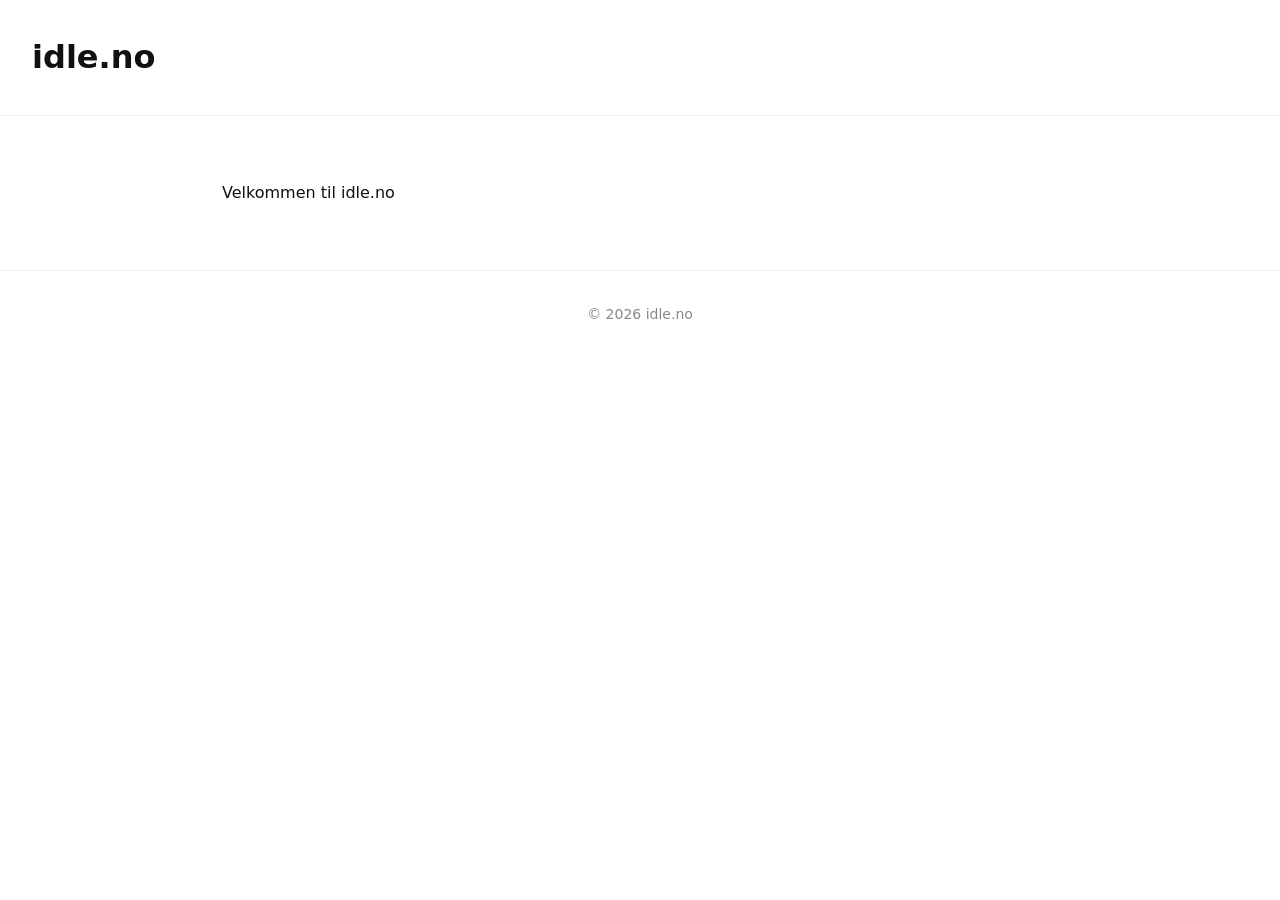
==== index.html @ d67baffa "Initial project setup for idle.no Static HTML/CSS/JS starter with base structure and reset styles.  " ====
<!DOCTYPE html>
<html lang="no">
<head>
  <meta charset="UTF-8">
  <meta name="viewport" content="width=device-width, initial-scale=1.0">
  <title>idle.no</title>
  <link rel="stylesheet" href="css/style.css">
</head>
<body>
  <header>
    <h1>idle.no</h1>
  </header>

  <main>
    <p>Velkommen til idle.no</p>
  </main>

  <footer>
    <p>&copy; 2026 idle.no</p>
  </footer>

  <script src="js/main.js"></script>
</body>
</html>
---- css/style.css ----
*, *::before, *::after {
  box-sizing: border-box;
  margin: 0;
  padding: 0;
}

body {
  font-family: system-ui, -apple-system, sans-serif;
  line-height: 1.6;
  color: #111;
  background: #fff;
}

header {
  padding: 2rem;
  border-bottom: 1px solid #eee;
}

main {
  max-width: 900px;
  margin: 0 auto;
  padding: 4rem 2rem;
}

footer {
  padding: 2rem;
  border-top: 1px solid #eee;
  text-align: center;
  color: #888;
  font-size: 0.875rem;
}
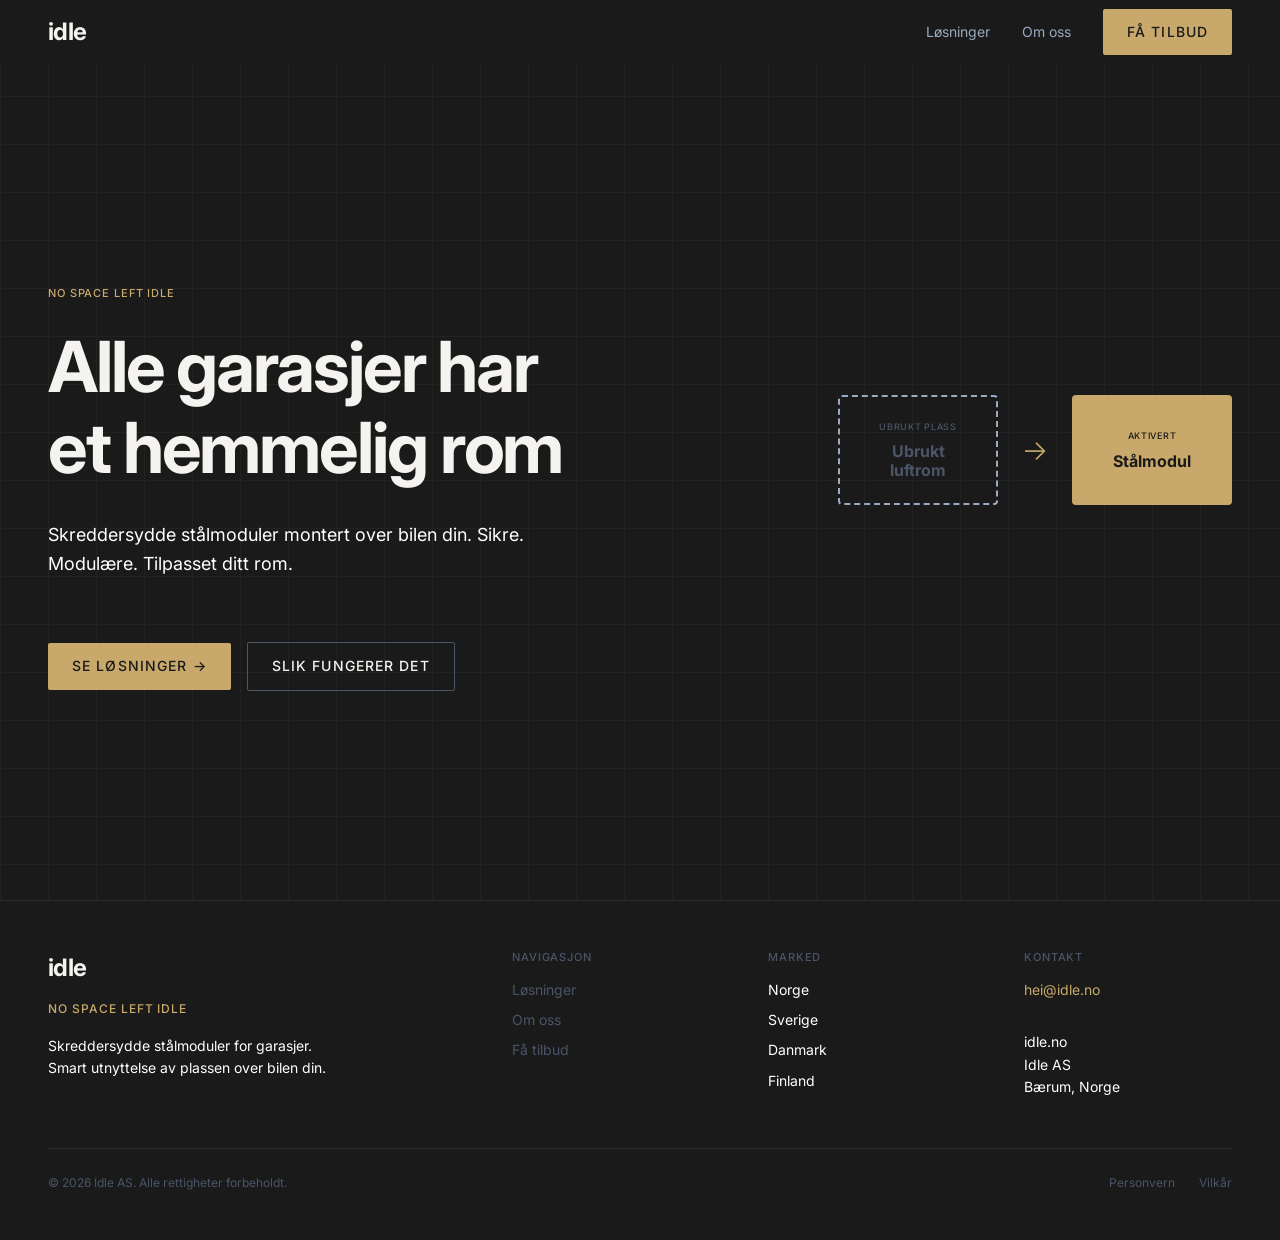
==== commit 0e0d7bf7: "Replace placeholder site with full idle.no design New multi-page site (index, losninger, om-oss, kon" ====
--- a/index.html
+++ b/index.html
@@ -1,24 +1,115 @@
 <!DOCTYPE html>
-<html lang="no">
+<html lang="nb">
 <head>
-  <meta charset="UTF-8">
-  <meta name="viewport" content="width=device-width, initial-scale=1.0">
-  <title>idle.no</title>
-  <link rel="stylesheet" href="css/style.css">
+<meta charset="UTF-8">
+<meta name="viewport" content="width=device-width, initial-scale=1.0">
+<title>idle — No space left idle</title>
+<meta name="description" content="Skreddersydde stålmoduler montert over bilen din. Sikker, modulær oppbevaring for garasjer og fellesgarasjer i Norden.">
+<link rel="icon" type="image/svg+xml" href="assets/favicon.svg">
+<link rel="preconnect" href="https://fonts.googleapis.com">
+<link rel="preconnect" href="https://fonts.gstatic.com" crossorigin>
+<link href="https://fonts.googleapis.com/css2?family=Inter:wght@300;400;500;600;700&display=swap" rel="stylesheet">
+<link href="https://api.fontshare.com/v2/css?f[]=satoshi@300,400,500,700&display=swap" rel="stylesheet">
+<link rel="stylesheet" href="css/tokens.css">
+<link rel="stylesheet" href="css/site.css">
 </head>
 <body>
-  <header>
-    <h1>idle.no</h1>
-  </header>
 
-  <main>
-    <p>Velkommen til idle.no</p>
-  </main>
+<a class="skip-link" href="#innhold">Hopp til innhold</a>
 
-  <footer>
-    <p>&copy; 2026 idle.no</p>
-  </footer>
+<header class="nav" id="site-nav">
+  <div class="nav__inner">
+    <a class="nav__logo logotype" href="index.html">idle</a>
 
-  <script src="js/main.js"></script>
+    <nav class="nav__links" aria-label="Hovednavigasjon">
+      <a class="nav__link" href="losninger.html">Løsninger</a>
+      <a class="nav__link" href="om-oss.html">Om oss</a>
+      <a class="nav__cta btn-cta" href="kontakt.html">Få tilbud</a>
+    </nav>
+
+    <button class="nav__toggle" id="nav-toggle" aria-expanded="false" aria-controls="nav-mobile" aria-label="Åpne meny">
+      <span></span><span></span><span></span>
+    </button>
+  </div>
+
+  <nav class="nav__mobile" id="nav-mobile" aria-label="Mobilnavigasjon">
+    <a class="nav__mobile-link" href="losninger.html">Løsninger</a>
+    <a class="nav__mobile-link" href="om-oss.html">Om oss</a>
+    <a class="nav__mobile-link nav__mobile-link--cta" href="kontakt.html">Få tilbud</a>
+  </nav>
+</header>
+
+<main id="innhold">
+  <section class="hero">
+    <div class="hero__grid" aria-hidden="true"></div>
+
+    <div class="hero__content">
+      <p class="hero__eyebrow tagline">No space left idle</p>
+      <h1 class="hero__heading">Alle garasjer har<br>et hemmelig rom</h1>
+      <p class="hero__sub">Skreddersydde stålmoduler montert over bilen din. Sikre. Modulære. Tilpasset ditt rom.</p>
+
+      <div class="hero__actions">
+        <a class="btn-cta" href="losninger.html">Se løsninger →</a>
+        <a class="btn-ghost" href="losninger.html#prosess">Slik fungerer det</a>
+      </div>
+    </div>
+
+    <div class="hero__motif" aria-hidden="true">
+      <div class="hero__box hero__box--idle">
+        <span class="hero__box-label">Ubrukt plass</span>
+        <span class="hero__box-title">Ubrukt<br>luftrom</span>
+      </div>
+      <span class="hero__arrow">→</span>
+      <div class="hero__box hero__box--active">
+        <span class="hero__box-label">Aktivert</span>
+        <span class="hero__box-title">Stål&shy;modul</span>
+      </div>
+    </div>
+  </section>
+</main>
+
+<footer class="footer">
+  <div class="footer__grid">
+    <div class="footer__brand">
+      <a class="footer__logo logotype" href="index.html">idle</a>
+      <p class="footer__tagline tagline">No space left idle</p>
+      <p class="footer__desc">Skreddersydde stålmoduler for garasjer. Smart utnyttelse av plassen over bilen din.</p>
+    </div>
+
+    <div class="footer__col">
+      <p class="footer__head label">Navigasjon</p>
+      <a class="footer__link" href="losninger.html">Løsninger</a>
+      <a class="footer__link" href="om-oss.html">Om oss</a>
+      <a class="footer__link" href="kontakt.html">Få tilbud</a>
+    </div>
+
+    <div class="footer__col">
+      <p class="footer__head label">Marked</p>
+      <p class="footer__static">Norge</p>
+      <p class="footer__static">Sverige</p>
+      <p class="footer__static">Danmark</p>
+      <p class="footer__static">Finland</p>
+    </div>
+
+    <div class="footer__col">
+      <p class="footer__head label">Kontakt</p>
+      <p class="footer__desc footer__desc--narrow">
+        <a class="footer__email" href="mailto:hei@idle.no">hei@idle.no</a><br>
+        idle.no<br>
+        Idle AS<br>Bærum, Norge
+      </p>
+    </div>
+  </div>
+
+  <div class="footer__bottom">
+    <p class="footer__legal">© 2026 Idle AS. Alle rettigheter forbeholdt.</p>
+    <div class="footer__legal-links">
+      <span class="footer__legal">Personvern</span>
+      <span class="footer__legal">Vilkår</span>
+    </div>
+  </div>
+</footer>
+
+<script src="js/site.js"></script>
 </body>
 </html>
--- a/css/tokens.css
+++ b/css/tokens.css
@@ -0,0 +1,302 @@
+/* ============================================================
+   IDLE AS — Design System CSS Variables
+   colors_and_type.css
+   Based on Idle Brandguide v1, April 2026
+   ============================================================ */
+
+@import url('https://fonts.googleapis.com/css2?family=Inter:wght@300;400;500;600;700&family=DM+Sans:wght@300;400;500;600;700&display=swap');
+
+/* Satoshi via Fontshare CDN */
+@import url('https://api.fontshare.com/v2/css?f[]=satoshi@300,400,500,700&display=swap');
+
+/* ============================================================
+   BASE COLOR TOKENS
+   ============================================================ */
+:root {
+  /* --- Brand Palette --- */
+  --color-kull:    #1A1A1A;   /* Charcoal — primary, steel, power */
+  --color-betong:  #4A5568;   /* Concrete — secondary, industrial */
+  --color-messing: #C8A96B;   /* Brass — accent, premium, CTA */
+  --color-lys:     #F5F3EF;   /* Light — background, air, space */
+
+  /* --- Tints & Shades --- */
+  --color-kull-90:     #2e2e2e;
+  --color-kull-80:     #333333;
+  --color-betong-80:   #5e6e85;
+  --color-betong-40:   #9aaabf;
+  --color-messing-80:  #d4b97e;
+  --color-messing-60:  #deca98;
+  --color-messing-20:  #f5eddc;
+  --color-lys-80:      #f9f7f3;
+  --color-lys-60:      #ede9e0;
+  --color-white:       #ffffff;
+
+  /* ============================================================
+     SEMANTIC COLOR TOKENS
+     ============================================================ */
+
+  /* Backgrounds */
+  --bg-primary:        var(--color-kull);      /* Dark hero sections, premium */
+  --bg-secondary:      var(--color-lys);       /* Light editorial, body */
+  --bg-subtle:         var(--color-lys-60);    /* Subtle section dividers */
+  --bg-inverse:        var(--color-lys);       /* Inverse of primary */
+
+  /* Foreground / Text */
+  --fg-primary:        var(--color-kull);      /* Body text on light bg */
+  --fg-secondary:      var(--color-betong);    /* Secondary text, captions */
+  --fg-accent:         var(--color-messing);   /* Accent text, tagline */
+  --fg-inverse:        var(--color-lys);       /* Text on dark bg */
+  --fg-inverse-secondary: #9aaabf;             /* Secondary text on dark bg */
+
+  /* Borders */
+  --border-default:    var(--color-betong-40); /* Default borders */
+  --border-subtle:     var(--color-lys-60);    /* Subtle dividers */
+  --border-accent:     var(--color-messing);   /* Accent / CTA borders */
+  --border-dashed:     var(--color-betong-40); /* Dashed "idle" motif lines */
+
+  /* Interactive / CTA */
+  --cta-bg:            var(--color-messing);
+  --cta-bg-hover:      #b8954d;
+  --cta-text:          var(--color-kull);
+  --cta-text-inverse:  var(--color-lys);
+
+  /* States */
+  --state-hover-opacity:  0.8;
+  --state-press-scale:    0.98;
+  --state-focus-ring:     2px solid var(--color-messing);
+
+  /* ============================================================
+     TYPOGRAPHY TOKENS
+     ============================================================ */
+
+  /* Font Families */
+  --font-display:  'Satoshi', 'Inter', sans-serif;
+  --font-body:     'Inter', 'DM Sans', sans-serif;
+  --font-mono:     'JetBrains Mono', 'Fira Code', monospace;
+
+  /* Font Weights */
+  --fw-light:     300;
+  --fw-regular:   400;
+  --fw-medium:    500;
+  --fw-bold:      700;
+
+  /* Font Sizes — Base scale (16px root) */
+  --fs-h1:        clamp(2rem, 4vw, 3.5rem);   /* Display, hero */
+  --fs-h2:        clamp(1.5rem, 3vw, 2rem);    /* Section titles */
+  --fs-h3:        clamp(1.125rem, 2vw, 1.5rem);/* Subtitles */
+  --fs-body:      1rem;                         /* 16px body */
+  --fs-small:     0.875rem;                     /* 14px */
+  --fs-caption:   0.75rem;                      /* 12px */
+  --fs-label:     0.6875rem;                    /* 11px — labels, tags */
+
+  /* Print-equivalent sizes (PDF/print contexts) */
+  --fs-print-h1:  28pt;
+  --fs-print-h2:  20pt;
+  --fs-print-h3:  16pt;
+  --fs-print-body: 11pt;
+  --fs-print-caption: 9pt;
+
+  /* Line Heights */
+  --lh-display:   1.15;
+  --lh-heading:   1.3;
+  --lh-body:      1.6;    /* Generous — per brand guide 1.5–1.7x */
+  --lh-caption:   1.5;
+
+  /* Letter Spacing */
+  --ls-display:   -0.03em;  /* -0.5px at ~16px */
+  --ls-heading:   -0.01em;
+  --ls-body:       0;
+  --ls-caps:       0.08em;  /* For uppercase labels */
+
+  /* ============================================================
+     SPACING TOKENS
+     ============================================================ */
+
+  --space-1:   4px;
+  --space-2:   8px;
+  --space-3:  12px;
+  --space-4:  16px;
+  --space-5:  24px;
+  --space-6:  32px;
+  --space-7:  48px;
+  --space-8:  64px;
+  --space-9:  96px;
+  --space-10: 128px;
+
+  /* ============================================================
+     BORDER RADIUS
+     ============================================================ */
+
+  --radius-sm:   2px;   /* Minimal — industrial precision */
+  --radius-md:   4px;   /* Default card/component radius */
+  --radius-lg:   6px;   /* Input, larger components */
+  --radius-pill: 100px; /* Pills/badges only */
+  --radius-none:  0px;  /* Steel, no rounding */
+
+  /* ============================================================
+     SHADOWS & ELEVATION
+     ============================================================ */
+
+  --shadow-sm:  0 1px 3px rgba(26,26,26,0.12), 0 1px 2px rgba(26,26,26,0.08);
+  --shadow-md:  0 4px 12px rgba(26,26,26,0.15), 0 2px 4px rgba(26,26,26,0.10);
+  --shadow-lg:  0 8px 24px rgba(26,26,26,0.18), 0 4px 8px rgba(26,26,26,0.10);
+  --shadow-xl:  0 16px 48px rgba(26,26,26,0.22), 0 8px 16px rgba(26,26,26,0.12);
+
+  /* ============================================================
+     ANIMATION / TRANSITION
+     ============================================================ */
+
+  --ease-default:  cubic-bezier(0.25, 0.1, 0.25, 1.0);  /* Mechanical precision */
+  --ease-out:      cubic-bezier(0.0, 0, 0.2, 1);
+  --ease-in-out:   cubic-bezier(0.4, 0, 0.2, 1);
+
+  --duration-fast:    150ms;
+  --duration-default: 250ms;
+  --duration-slow:    400ms;
+}
+
+/* ============================================================
+   SEMANTIC TYPE STYLES (applied via element selectors)
+   ============================================================ */
+
+body {
+  font-family: var(--font-body);
+  font-size: var(--fs-body);
+  font-weight: var(--fw-regular);
+  line-height: var(--lh-body);
+  letter-spacing: var(--ls-body);
+  color: var(--fg-primary);
+  background-color: var(--bg-secondary);
+  -webkit-font-smoothing: antialiased;
+  text-rendering: optimizeLegibility;
+}
+
+h1, .h1 {
+  font-family: var(--font-display);
+  font-size: var(--fs-h1);
+  font-weight: var(--fw-bold);
+  line-height: var(--lh-display);
+  letter-spacing: var(--ls-display);
+  color: var(--fg-primary);
+}
+
+h2, .h2 {
+  font-family: var(--font-display);
+  font-size: var(--fs-h2);
+  font-weight: var(--fw-bold);
+  line-height: var(--lh-heading);
+  letter-spacing: var(--ls-heading);
+  color: var(--fg-primary);
+}
+
+h3, .h3 {
+  font-family: var(--font-display);
+  font-size: var(--fs-h3);
+  font-weight: var(--fw-medium);
+  line-height: var(--lh-heading);
+  color: var(--fg-primary);
+}
+
+p, .body {
+  font-family: var(--font-body);
+  font-size: var(--fs-body);
+  line-height: var(--lh-body);
+  color: var(--fg-primary);
+}
+
+small, .caption {
+  font-family: var(--font-body);
+  font-size: var(--fs-caption);
+  line-height: var(--lh-caption);
+  color: var(--fg-secondary);
+}
+
+.label {
+  font-family: var(--font-body);
+  font-size: var(--fs-label);
+  font-weight: var(--fw-medium);
+  letter-spacing: var(--ls-caps);
+  text-transform: uppercase;
+  color: var(--fg-secondary);
+}
+
+/* Logo — always lowercase, brand typeface */
+.logotype {
+  font-family: var(--font-display);
+  font-weight: var(--fw-bold);
+  letter-spacing: var(--ls-display);
+  text-transform: lowercase;
+}
+
+/* Tagline — Messing accent */
+.tagline {
+  font-family: var(--font-display);
+  font-weight: var(--fw-medium);
+  color: var(--fg-accent);
+  letter-spacing: var(--ls-caps);
+}
+
+/* Dashed "idle" motif line */
+.idle-dashed {
+  border: none;
+  border-top: 2px dashed var(--border-dashed);
+}
+
+/* CTA Button */
+.btn-cta {
+  display: inline-flex;
+  align-items: center;
+  gap: var(--space-2);
+  padding: var(--space-3) var(--space-5);
+  background: var(--cta-bg);
+  color: var(--cta-text);
+  font-family: var(--font-body);
+  font-size: var(--fs-small);
+  font-weight: var(--fw-medium);
+  letter-spacing: var(--ls-caps);
+  text-transform: uppercase;
+  border: none;
+  border-radius: var(--radius-sm);
+  cursor: pointer;
+  transition: background var(--duration-fast) var(--ease-default),
+              transform var(--duration-fast) var(--ease-default);
+  text-decoration: none;
+}
+
+.btn-cta:hover {
+  background: var(--cta-bg-hover);
+}
+
+.btn-cta:active {
+  transform: scale(var(--state-press-scale));
+}
+
+.btn-ghost {
+  display: inline-flex;
+  align-items: center;
+  gap: var(--space-2);
+  padding: var(--space-3) var(--space-5);
+  background: transparent;
+  color: var(--fg-inverse);
+  font-family: var(--font-body);
+  font-size: var(--fs-small);
+  font-weight: var(--fw-medium);
+  letter-spacing: var(--ls-caps);
+  text-transform: uppercase;
+  border: 1px solid var(--color-betong);
+  border-radius: var(--radius-sm);
+  cursor: pointer;
+  transition: border-color var(--duration-fast) var(--ease-default),
+              color var(--duration-fast) var(--ease-default),
+              transform var(--duration-fast) var(--ease-default);
+  text-decoration: none;
+}
+
+.btn-ghost:hover {
+  border-color: var(--color-messing);
+  color: var(--color-messing);
+}
+
+.btn-ghost:active {
+  transform: scale(var(--state-press-scale));
+}
--- a/css/site.css
+++ b/css/site.css
@@ -0,0 +1,779 @@
+/* ============================================================
+   IDLE AS — Site styles
+   Layout & components. Color/type/spacing tokens live in tokens.css
+   ============================================================ */
+
+*, *::before, *::after { box-sizing: border-box; margin: 0; padding: 0; }
+
+html { scroll-behavior: smooth; }
+
+body { overflow-x: hidden; }
+
+img, svg { display: block; max-width: 100%; }
+
+a { color: inherit; }
+
+::selection { background: var(--color-messing); color: var(--color-kull); }
+
+.skip-link {
+  position: absolute;
+  top: -48px;
+  left: 0;
+  z-index: 200;
+  padding: var(--space-3) var(--space-5);
+  background: var(--color-messing);
+  color: var(--color-kull);
+  font-family: var(--font-body);
+  font-size: var(--fs-small);
+  font-weight: var(--fw-medium);
+  text-decoration: none;
+  transition: top var(--duration-fast) var(--ease-default);
+}
+.skip-link:focus { top: 0; }
+
+/* ============================================================
+   NAV
+   ============================================================ */
+
+.nav {
+  position: fixed;
+  top: 0; left: 0; right: 0;
+  z-index: 100;
+  background: var(--color-kull);
+}
+
+.nav__inner {
+  display: flex;
+  align-items: center;
+  justify-content: space-between;
+  height: 64px;
+  padding: 0 var(--space-7);
+}
+
+.nav__logo {
+  font-size: 24px;
+  color: var(--color-lys);
+  text-decoration: none;
+}
+
+.nav__links {
+  display: flex;
+  align-items: center;
+  gap: var(--space-6);
+}
+
+.nav__link {
+  font-family: var(--font-body);
+  font-size: var(--fs-small);
+  color: var(--fg-inverse-secondary);
+  text-decoration: none;
+  transition: color var(--duration-fast) var(--ease-default);
+}
+.nav__link:hover,
+.nav__link--active {
+  color: var(--color-lys);
+  font-weight: var(--fw-medium);
+}
+
+.nav__cta { text-decoration: none; }
+
+.nav__toggle {
+  display: none;
+  flex-direction: column;
+  justify-content: center;
+  gap: 5px;
+  width: 32px;
+  height: 32px;
+  background: none;
+  border: none;
+  cursor: pointer;
+  padding: 0;
+}
+.nav__toggle span {
+  display: block;
+  height: 2px;
+  background: var(--color-lys);
+}
+
+.nav__mobile {
+  display: none;
+  flex-direction: column;
+  background: var(--color-kull);
+  border-top: 1px solid var(--color-kull-90);
+  padding: var(--space-4) var(--space-7) var(--space-6);
+}
+.nav__mobile-link {
+  font-family: var(--font-body);
+  font-size: var(--fs-body);
+  color: var(--fg-inverse-secondary);
+  text-decoration: none;
+  padding: var(--space-3) 0;
+  border-bottom: 1px solid var(--color-kull-90);
+}
+.nav__mobile-link--cta { color: var(--color-messing); font-weight: var(--fw-medium); border-bottom: none; }
+
+.nav--open .nav__mobile { display: flex; }
+
+/* ============================================================
+   HERO
+   ============================================================ */
+
+.hero {
+  min-height: 100vh;
+  background: var(--color-kull);
+  display: flex;
+  flex-direction: column;
+  justify-content: center;
+  position: relative;
+  overflow: hidden;
+  padding: 140px var(--space-7) var(--space-8);
+}
+
+.hero__grid {
+  position: absolute;
+  inset: 0;
+  background-image:
+    linear-gradient(var(--color-kull-90) 1px, transparent 1px),
+    linear-gradient(90deg, var(--color-kull-90) 1px, transparent 1px);
+  background-size: 48px 48px;
+  opacity: 0.4;
+}
+
+.hero__content { position: relative; z-index: 1; }
+
+.hero__eyebrow {
+  font-size: var(--fs-label);
+  text-transform: uppercase;
+  margin-bottom: var(--space-5);
+}
+
+.hero__heading {
+  font-size: clamp(2.6rem, 5.5vw, 5rem);
+  color: var(--color-lys);
+  max-width: 700px;
+  margin-bottom: var(--space-6);
+}
+
+.hero__sub {
+  font-family: var(--font-body);
+  font-size: 18px;
+  line-height: var(--lh-body);
+  color: var(--color-white);
+  max-width: 480px;
+  margin-bottom: var(--space-8);
+}
+
+.hero__actions {
+  display: flex;
+  flex-wrap: wrap;
+  gap: var(--space-4);
+  align-items: center;
+  position: relative;
+  z-index: 1;
+}
+
+.hero__motif {
+  position: absolute;
+  right: var(--space-7);
+  top: 50%;
+  transform: translateY(-50%);
+  display: flex;
+  align-items: center;
+  gap: var(--space-5);
+  z-index: 1;
+}
+
+.hero__box {
+  width: 160px;
+  height: 110px;
+  border-radius: var(--radius-md);
+  display: flex;
+  flex-direction: column;
+  align-items: center;
+  justify-content: center;
+  gap: var(--space-2);
+  text-align: center;
+}
+.hero__box--idle { border: 2px dashed var(--border-dashed); }
+.hero__box--active { background: var(--color-messing); }
+
+.hero__box-label {
+  font-family: var(--font-body);
+  font-size: 9px;
+  font-weight: var(--fw-medium);
+  letter-spacing: var(--ls-caps);
+  text-transform: uppercase;
+}
+.hero__box--idle .hero__box-label { color: var(--color-betong); }
+.hero__box--active .hero__box-label { color: var(--color-kull); }
+
+.hero__box-title {
+  font-family: var(--font-display);
+  font-size: 16px;
+  font-weight: var(--fw-bold);
+  line-height: 1.2;
+}
+.hero__box--idle .hero__box-title { color: var(--color-betong); }
+.hero__box--active .hero__box-title { color: var(--color-kull); }
+
+.hero__arrow {
+  color: var(--color-messing);
+  font-size: 28px;
+  font-weight: 300;
+}
+
+/* ============================================================
+   FOOTER
+   ============================================================ */
+
+.footer {
+  background: var(--color-kull);
+  border-top: 1px solid var(--color-kull-90);
+  padding: var(--space-7);
+}
+
+.footer__grid {
+  display: grid;
+  grid-template-columns: 2fr 1fr 1fr 1fr;
+  gap: var(--space-7);
+  margin-bottom: var(--space-7);
+}
+
+.footer__logo {
+  font-size: 24px;
+  color: var(--color-lys);
+  text-decoration: none;
+  margin-bottom: var(--space-3);
+  display: block;
+}
+
+.footer__tagline {
+  font-size: var(--fs-caption);
+  text-transform: uppercase;
+  margin-bottom: var(--space-4);
+}
+
+.footer__desc {
+  font-family: var(--font-body);
+  font-size: var(--fs-small);
+  line-height: var(--lh-body);
+  color: var(--color-white);
+  max-width: 280px;
+}
+.footer__desc--narrow { max-width: 200px; }
+
+.footer__head { margin-bottom: var(--space-3); }
+
+.footer__link, .footer__email {
+  display: block;
+  font-family: var(--font-body);
+  font-size: var(--fs-small);
+  color: var(--color-betong);
+  text-decoration: none;
+  margin-bottom: var(--space-2);
+  transition: color var(--duration-fast) var(--ease-default);
+}
+.footer__link:hover, .footer__email:hover { color: var(--color-lys); }
+.footer__email { color: var(--color-messing); }
+
+.footer__static {
+  font-family: var(--font-body);
+  font-size: var(--fs-small);
+  color: var(--color-white);
+  margin-bottom: var(--space-2);
+}
+
+.footer__bottom {
+  display: flex;
+  flex-wrap: wrap;
+  gap: var(--space-4);
+  justify-content: space-between;
+  align-items: center;
+  padding-top: var(--space-5);
+  border-top: 1px solid var(--color-kull-90);
+}
+
+.footer__legal {
+  font-family: var(--font-body);
+  font-size: var(--fs-caption);
+  color: var(--color-betong);
+}
+
+.footer__legal-links { display: flex; gap: var(--space-5); }
+
+/* ============================================================
+   PAGE HEADER (non-home pages)
+   ============================================================ */
+
+.page-header {
+  background: var(--color-kull);
+  padding: 168px var(--space-7) var(--space-8);
+}
+
+.page-header__eyebrow {
+  font-size: var(--fs-label);
+  text-transform: uppercase;
+  margin-bottom: var(--space-5);
+}
+
+.page-header__heading {
+  font-size: clamp(2.2rem, 4.5vw, 3.75rem);
+  color: var(--color-lys);
+  max-width: 720px;
+  margin-bottom: var(--space-5);
+}
+
+.page-header__lead {
+  font-family: var(--font-body);
+  font-size: 18px;
+  line-height: var(--lh-body);
+  color: var(--color-white);
+  max-width: 560px;
+}
+
+.page-header__actions {
+  display: flex;
+  flex-wrap: wrap;
+  gap: var(--space-4);
+  margin-top: var(--space-7);
+}
+
+/* ============================================================
+   CONTENT SECTIONS
+   ============================================================ */
+
+.section {
+  padding: var(--space-9) var(--space-7);
+}
+.section--light { background: var(--color-lys); }
+.section--dark  { background: var(--color-kull); }
+
+.section__inner { max-width: 1200px; margin: 0 auto; }
+
+.section__eyebrow {
+  font-size: var(--fs-label);
+  text-transform: uppercase;
+  margin-bottom: var(--space-4);
+}
+
+.section__heading {
+  font-size: clamp(1.75rem, 3.2vw, 2.75rem);
+  max-width: 640px;
+  margin-bottom: var(--space-5);
+}
+.section--dark .section__heading { color: var(--color-lys); }
+
+.section__lead {
+  font-family: var(--font-body);
+  font-size: 17px;
+  line-height: var(--lh-body);
+  max-width: 620px;
+  margin-bottom: var(--space-7);
+}
+.section--light .section__lead { color: var(--color-betong); }
+.section--dark .section__lead { color: var(--color-white); }
+
+/* ============================================================
+   CARD GRID
+   ============================================================ */
+
+.card-grid {
+  display: grid;
+  grid-template-columns: repeat(3, 1fr);
+  gap: var(--space-5);
+}
+.card-grid--2 { grid-template-columns: repeat(2, 1fr); }
+.card-grid--4 { grid-template-columns: repeat(4, 1fr); }
+
+.card {
+  padding: var(--space-6);
+  border-radius: var(--radius-md);
+}
+.card--on-light { background: var(--color-white); border: 1px solid var(--color-lys-60); }
+.card--on-dark  { background: var(--color-kull-90); }
+
+.card__title {
+  font-family: var(--font-display);
+  font-size: 18px;
+  font-weight: var(--fw-bold);
+  margin-bottom: var(--space-3);
+}
+.card--on-light .card__title { color: var(--color-kull); }
+.card--on-dark .card__title { color: var(--color-lys); }
+
+.card__desc {
+  font-family: var(--font-body);
+  font-size: var(--fs-small);
+  line-height: var(--lh-body);
+  color: var(--color-betong);
+}
+.card--on-dark .card__desc { color: var(--color-white); }
+
+/* Product model cards */
+.model-card {
+  background: var(--color-kull);
+  padding: var(--space-6);
+  border-radius: var(--radius-sm);
+}
+.model-card__name {
+  font-family: var(--font-display);
+  font-size: 20px;
+  font-weight: var(--fw-bold);
+  color: var(--color-lys);
+  margin-bottom: var(--space-2);
+}
+.model-card__dims {
+  font-family: var(--font-body);
+  font-size: var(--fs-caption);
+  font-weight: var(--fw-medium);
+  letter-spacing: var(--ls-caps);
+  text-transform: uppercase;
+  color: var(--color-messing);
+  margin-bottom: var(--space-4);
+  padding-bottom: var(--space-4);
+  border-bottom: 1px solid var(--color-kull-90);
+}
+.model-card__desc {
+  font-family: var(--font-body);
+  font-size: var(--fs-small);
+  line-height: var(--lh-body);
+  color: var(--color-white);
+}
+
+/* ============================================================
+   MOTIF COMPARE (idle → aktivert, static)
+   ============================================================ */
+
+.motif-compare {
+  display: flex;
+  align-items: center;
+  gap: var(--space-5);
+  margin-top: var(--space-6);
+}
+.motif-compare .hero__box { flex-shrink: 0; }
+
+/* ============================================================
+   FEATURE LIST (bruksområder)
+   ============================================================ */
+
+.feature-list { display: flex; flex-direction: column; gap: var(--space-5); }
+.feature-list__item {
+  display: flex;
+  flex-wrap: wrap;
+  gap: var(--space-2) var(--space-4);
+  padding-bottom: var(--space-5);
+  border-bottom: 1px solid var(--color-lys-60);
+}
+.feature-list__label {
+  font-family: var(--font-display);
+  font-weight: var(--fw-bold);
+  font-size: var(--fs-body);
+  color: var(--color-kull);
+  min-width: 200px;
+}
+.feature-list__desc {
+  font-family: var(--font-body);
+  font-size: var(--fs-small);
+  line-height: var(--lh-body);
+  color: var(--color-betong);
+  flex: 1;
+  min-width: 240px;
+}
+
+/* ============================================================
+   PROCESS STEPS
+   ============================================================ */
+
+.process {
+  display: grid;
+  grid-template-columns: repeat(5, 1fr);
+  gap: var(--space-5);
+  counter-reset: step;
+}
+.process__step { text-align: left; }
+.process__num {
+  width: 40px;
+  height: 40px;
+  border-radius: var(--radius-sm);
+  background: var(--color-kull);
+  color: var(--color-messing);
+  display: flex;
+  align-items: center;
+  justify-content: center;
+  font-family: var(--font-display);
+  font-weight: var(--fw-bold);
+  font-size: var(--fs-body);
+  margin-bottom: var(--space-4);
+}
+.process__title {
+  font-family: var(--font-display);
+  font-weight: var(--fw-bold);
+  font-size: var(--fs-body);
+  color: var(--color-kull);
+  margin-bottom: var(--space-2);
+}
+.process__desc {
+  font-family: var(--font-body);
+  font-size: var(--fs-caption);
+  line-height: var(--lh-body);
+  color: var(--color-betong);
+}
+.process__note {
+  margin-top: var(--space-7);
+  font-family: var(--font-body);
+  font-style: italic;
+  font-size: var(--fs-small);
+  color: var(--color-betong);
+}
+
+/* ============================================================
+   FACTS PANEL (om oss — selskapsfakta)
+   ============================================================ */
+
+.facts { max-width: 640px; }
+.facts__row {
+  display: flex;
+  flex-wrap: wrap;
+  gap: var(--space-2) var(--space-6);
+  padding: var(--space-4) 0;
+  border-bottom: 1px solid var(--color-lys-60);
+}
+.facts__key {
+  font-family: var(--font-body);
+  font-size: var(--fs-caption);
+  font-weight: var(--fw-medium);
+  letter-spacing: var(--ls-caps);
+  text-transform: uppercase;
+  color: var(--color-betong);
+  min-width: 180px;
+}
+.facts__val {
+  font-family: var(--font-body);
+  font-size: var(--fs-body);
+  color: var(--color-kull);
+}
+
+/* ============================================================
+   CTA BAND
+   ============================================================ */
+
+.cta-band {
+  background: var(--color-kull);
+  padding: var(--space-8) var(--space-7);
+  text-align: center;
+}
+.cta-band__heading {
+  color: var(--color-lys);
+  font-size: clamp(1.75rem, 3.5vw, 2.75rem);
+  margin-bottom: var(--space-6);
+}
+.cta-band__actions {
+  display: flex;
+  justify-content: center;
+  gap: var(--space-4);
+}
+
+/* ============================================================
+   CONTACT
+   ============================================================ */
+
+.contact {
+  background: var(--color-kull);
+  padding: 168px var(--space-7) var(--space-9);
+}
+
+.contact__grid {
+  display: grid;
+  grid-template-columns: 1fr 1fr;
+  gap: var(--space-9);
+  max-width: 1200px;
+  margin: 0 auto;
+  align-items: start;
+}
+
+.contact__eyebrow {
+  font-size: var(--fs-label);
+  text-transform: uppercase;
+  margin-bottom: var(--space-5);
+}
+
+.contact__heading {
+  font-size: clamp(2rem, 3.5vw, 3.25rem);
+  color: var(--color-lys);
+  margin-bottom: var(--space-5);
+}
+
+.contact__lead {
+  font-family: var(--font-body);
+  font-size: var(--fs-body);
+  line-height: var(--lh-body);
+  color: var(--color-white);
+  max-width: 420px;
+  margin-bottom: var(--space-7);
+}
+
+.steps-mini { display: flex; flex-direction: column; gap: var(--space-5); }
+.steps-mini__item { display: flex; gap: var(--space-4); align-items: flex-start; }
+.steps-mini__num {
+  width: 24px;
+  height: 24px;
+  flex-shrink: 0;
+  margin-top: 2px;
+  border-radius: var(--radius-sm);
+  background: var(--color-messing);
+  color: var(--color-kull);
+  display: flex;
+  align-items: center;
+  justify-content: center;
+  font-family: var(--font-display);
+  font-weight: var(--fw-bold);
+  font-size: 11px;
+}
+.steps-mini__label {
+  font-family: var(--font-body);
+  font-size: var(--fs-small);
+  font-weight: var(--fw-medium);
+  color: var(--color-lys);
+  margin-bottom: 2px;
+}
+.steps-mini__desc {
+  font-family: var(--font-body);
+  font-size: var(--fs-small);
+  line-height: var(--lh-body);
+  color: var(--color-white);
+}
+
+/* Form */
+
+.form-row {
+  display: grid;
+  grid-template-columns: 1fr 1fr;
+  gap: var(--space-4);
+}
+
+.form-field { margin-bottom: var(--space-5); }
+
+.form-label {
+  display: block;
+  font-family: var(--font-body);
+  font-size: 10px;
+  font-weight: var(--fw-medium);
+  letter-spacing: var(--ls-caps);
+  text-transform: uppercase;
+  color: var(--color-betong);
+  margin-bottom: var(--space-2);
+}
+
+.form-input,
+.form-select,
+.form-textarea {
+  width: 100%;
+  font-family: var(--font-body);
+  font-size: var(--fs-small);
+  color: var(--color-lys);
+  background: var(--color-kull-90);
+  border: 1px solid var(--color-kull-80);
+  border-radius: var(--radius-sm);
+  padding: 11px 14px;
+  outline: none;
+  transition: border-color var(--duration-fast) var(--ease-default);
+}
+.form-input:focus,
+.form-select:focus,
+.form-textarea:focus { border-color: var(--color-messing); }
+
+.form-select { appearance: none; cursor: pointer; }
+.form-textarea { height: 100px; resize: none; line-height: var(--lh-body); }
+
+.form-submit {
+  width: 100%;
+  border: none;
+  cursor: pointer;
+  margin-top: var(--space-1);
+}
+
+.form-note {
+  font-family: var(--font-body);
+  font-size: var(--fs-label);
+  color: var(--color-betong);
+  margin-top: var(--space-4);
+  line-height: var(--lh-body);
+}
+.form-note a { color: var(--color-messing); text-decoration: none; }
+
+.form-success { display: none; max-width: 480px; }
+.form-success.is-visible { display: block; }
+.contact__form.is-hidden { display: none; }
+
+.form-success__eyebrow {
+  font-size: var(--fs-label);
+  text-transform: uppercase;
+  margin-bottom: var(--space-5);
+}
+.form-success__heading {
+  font-size: 2.5rem;
+  color: var(--color-lys);
+  margin-bottom: var(--space-5);
+}
+.form-success__lead {
+  font-family: var(--font-body);
+  font-size: var(--fs-body);
+  line-height: var(--lh-body);
+  color: var(--color-white);
+  margin-bottom: var(--space-7);
+}
+
+/* ============================================================
+   RESPONSIVE
+   ============================================================ */
+
+@media (max-width: 900px) {
+  .hero__motif { display: none; }
+}
+
+@media (max-width: 768px) {
+  .nav__inner { padding: 0 var(--space-5); }
+  .nav__links { display: none; }
+  .nav__toggle { display: flex; }
+
+  .hero { padding: 120px var(--space-5) var(--space-7); }
+  .hero__sub { margin-bottom: var(--space-6); }
+
+  .page-header { padding: 140px var(--space-5) var(--space-7); }
+  .section { padding: var(--space-7) var(--space-5); }
+  .cta-band { padding: var(--space-7) var(--space-5); }
+
+  .card-grid,
+  .card-grid--2,
+  .card-grid--4 { grid-template-columns: 1fr; }
+
+  .process { grid-template-columns: 1fr 1fr; }
+
+  .contact { padding: 140px var(--space-5) var(--space-7); }
+  .contact__grid { grid-template-columns: 1fr; gap: var(--space-7); }
+  .form-row { grid-template-columns: 1fr; }
+
+  .footer { padding: var(--space-6) var(--space-5); }
+  .footer__grid {
+    grid-template-columns: 1fr 1fr;
+    gap: var(--space-6);
+  }
+  .footer__brand { grid-column: 1 / -1; margin-bottom: var(--space-2); }
+}
+
+@media (max-width: 480px) {
+  .footer__grid { grid-template-columns: 1fr; }
+  .hero__actions,
+  .page-header__actions,
+  .cta-band__actions { flex-direction: column; align-items: stretch; }
+  .hero__actions .btn-cta,
+  .hero__actions .btn-ghost,
+  .page-header__actions .btn-cta,
+  .page-header__actions .btn-ghost,
+  .cta-band__actions .btn-cta,
+  .cta-band__actions .btn-ghost { width: 100%; justify-content: center; }
+
+  .process { grid-template-columns: 1fr; }
+  .motif-compare { flex-wrap: wrap; }
+  .feature-list__label { min-width: 100%; }
+}
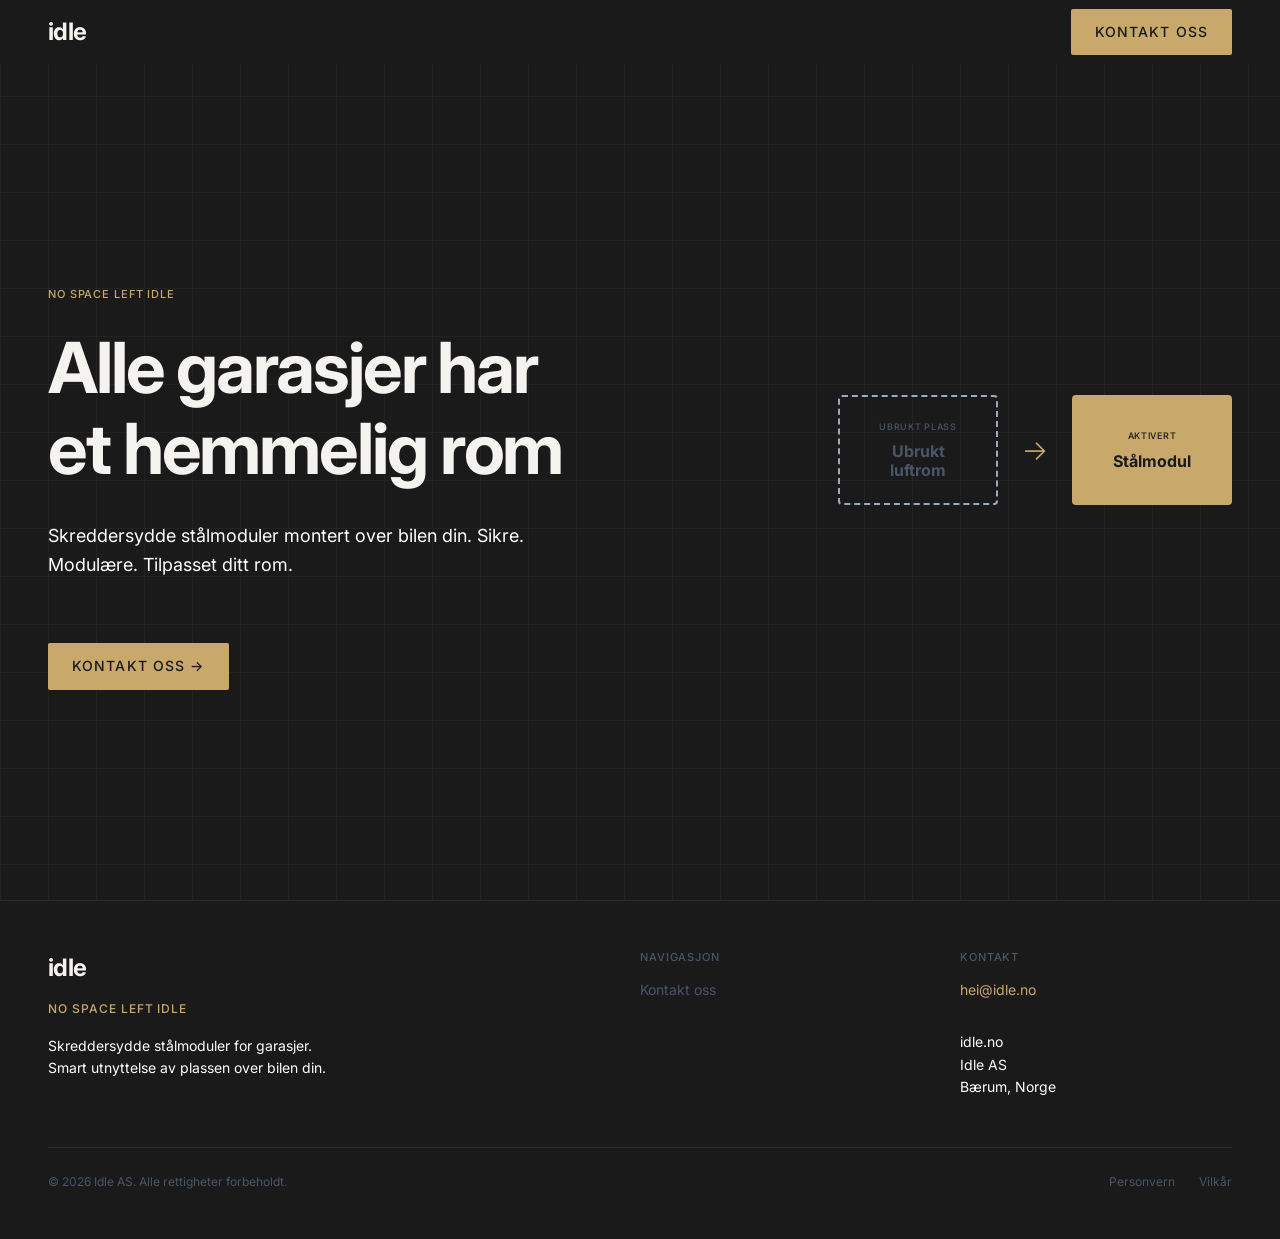
==== commit 5431cffa: "Simplify site to concept-stage: homepage + contact only Idle is only presenting the concept for now," ====
--- a/index.html
+++ b/index.html
@@ -22,9 +22,7 @@
     <a class="nav__logo logotype" href="index.html">idle</a>
 
     <nav class="nav__links" aria-label="Hovednavigasjon">
-      <a class="nav__link" href="losninger.html">Løsninger</a>
-      <a class="nav__link" href="om-oss.html">Om oss</a>
-      <a class="nav__cta btn-cta" href="kontakt.html">Få tilbud</a>
+      <a class="nav__cta btn-cta" href="kontakt.html">Kontakt oss</a>
     </nav>
 
     <button class="nav__toggle" id="nav-toggle" aria-expanded="false" aria-controls="nav-mobile" aria-label="Åpne meny">
@@ -33,9 +31,7 @@
   </div>
 
   <nav class="nav__mobile" id="nav-mobile" aria-label="Mobilnavigasjon">
-    <a class="nav__mobile-link" href="losninger.html">Løsninger</a>
-    <a class="nav__mobile-link" href="om-oss.html">Om oss</a>
-    <a class="nav__mobile-link nav__mobile-link--cta" href="kontakt.html">Få tilbud</a>
+    <a class="nav__mobile-link nav__mobile-link--cta" href="kontakt.html">Kontakt oss</a>
   </nav>
 </header>
 
@@ -49,8 +45,7 @@
       <p class="hero__sub">Skreddersydde stålmoduler montert over bilen din. Sikre. Modulære. Tilpasset ditt rom.</p>
 
       <div class="hero__actions">
-        <a class="btn-cta" href="losninger.html">Se løsninger →</a>
-        <a class="btn-ghost" href="losninger.html#prosess">Slik fungerer det</a>
+        <a class="btn-cta" href="kontakt.html">Kontakt oss →</a>
       </div>
     </div>
 
@@ -78,17 +73,7 @@
 
     <div class="footer__col">
       <p class="footer__head label">Navigasjon</p>
-      <a class="footer__link" href="losninger.html">Løsninger</a>
-      <a class="footer__link" href="om-oss.html">Om oss</a>
-      <a class="footer__link" href="kontakt.html">Få tilbud</a>
-    </div>
-
-    <div class="footer__col">
-      <p class="footer__head label">Marked</p>
-      <p class="footer__static">Norge</p>
-      <p class="footer__static">Sverige</p>
-      <p class="footer__static">Danmark</p>
-      <p class="footer__static">Finland</p>
+      <a class="footer__link" href="kontakt.html">Kontakt oss</a>
     </div>
 
     <div class="footer__col">
--- a/css/site.css
+++ b/css/site.css
@@ -234,7 +234,7 @@
 
 .footer__grid {
   display: grid;
-  grid-template-columns: 2fr 1fr 1fr 1fr;
+  grid-template-columns: 2fr 1fr 1fr;
   gap: var(--space-7);
   margin-bottom: var(--space-7);
 }
